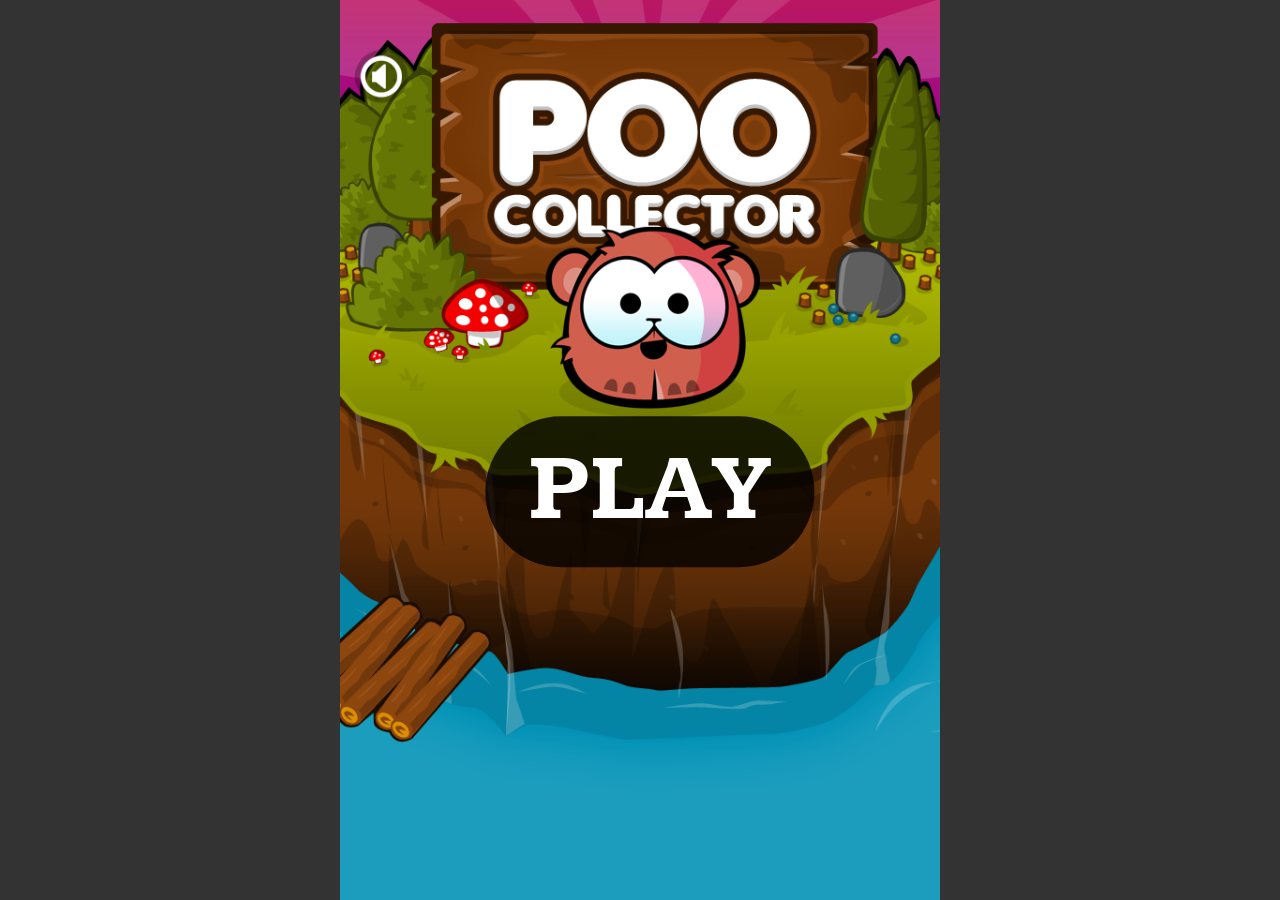
==== p/index.html @ 73aff0d3 "Add responsive viewport updates for game" ====
<!DOCTYPE html>
<html>
<head>
	<meta name="viewport" content="width=device-width, initial-scale=1, maximum-scale=1, minimum-scale=1, user-scalable=no" />
    <meta name="apple-mobile-web-app-status-bar-style" content="black-translucent" /> 
    <meta name="apple-mobile-web-app-capable" content="yes" />
    <meta name="format-detection" content="telephone=no">
    <link rel="apple-touch-icon-precomposed" href="graphic/poocollector/app-icon2.png"/>
	
	<meta property="fb:admins" content="20901205" />
	
	<title>PooCollector</title>
	<meta http-equiv="Content-Type" content="text/html; charset=utf-8" /> 

	<script>
(function(){
	var GAME_BASE_WIDTH = 640;
	var GAME_BASE_HEIGHT = 960;

	var readViewport = function() {
		var vv = window.visualViewport;
		var vw = Math.max(vv && vv.width ? vv.width : 0, document.documentElement.clientWidth || 0, window.innerWidth || 0);
		var vh = Math.max(vv && vv.height ? vv.height : 0, document.documentElement.clientHeight || 0, window.innerHeight || 0);
		return {width: vw, height: vh};
	};

	var fitLoadingViewport = function(){
		var viewport = readViewport();
		var vw = viewport.width;
		var vh = viewport.height;
		if (!vw || !vh) {
			vw = GAME_BASE_WIDTH;
			vh = GAME_BASE_HEIGHT;
		}

		var scaleX = vw / GAME_BASE_WIDTH;
		var scaleY = vh / GAME_BASE_HEIGHT;
		var scale = Math.min(scaleX, scaleY);
		var viewportRatio = vw / Math.max(vh, 1);
		var designRatio = GAME_BASE_WIDTH / GAME_BASE_HEIGHT;
		var isExtremeAspect = (viewportRatio >= designRatio * 2.4) || (viewportRatio <= designRatio / 2.4);

		if (!isFinite(scale) || scale <= 0) {
			scale = 1;
		}

		// Extreme viewport shape fallback: keep contain scaling and readable minimum.
		if (isExtremeAspect) {
			var minReadableScale = Math.max(scale * 0.75, 0.2);
			scale = Math.max(scale, minReadableScale);
			scale = Math.min(scale, Math.min(scaleX, scaleY));
		}

		var offsetX = Math.max(0, (vw - (GAME_BASE_WIDTH * scale)) / 2);
		var offsetY = Math.max(0, (vh - (GAME_BASE_HEIGHT * scale)) / 2);
		var rootStyle = document.documentElement.style;
		rootStyle.setProperty("--game-base-width", GAME_BASE_WIDTH + "px");
		rootStyle.setProperty("--game-base-height", GAME_BASE_HEIGHT + "px");
		rootStyle.setProperty("--map-scale", String(scale));
		rootStyle.setProperty("--map-left", offsetX + "px");
		rootStyle.setProperty("--map-top", offsetY + "px");
		rootStyle.setProperty("--screen-scale", String(scale));
		rootStyle.setProperty("--screen-left", offsetX + "px");
		rootStyle.setProperty("--screen-top", offsetY + "px");
		rootStyle.setProperty("--overlay-scale", String(scale));
		rootStyle.setProperty("--overlay-left", offsetX + "px");
		rootStyle.setProperty("--overlay-top", offsetY + "px");
		rootStyle.setProperty("--intro-scale", String(scale));
		rootStyle.setProperty("--intro-left", offsetX + "px");
		rootStyle.setProperty("--intro-top", offsetY + "px");
		rootStyle.setProperty("--trans-scale", String(scale));
		rootStyle.setProperty("--trans-left", offsetX + "px");
		rootStyle.setProperty("--trans-top", offsetY + "px");
		rootStyle.setProperty("--onscreen-scale", String(scale));
		rootStyle.setProperty("--onscreen-left", offsetX + "px");
		rootStyle.setProperty("--onscreen-top", offsetY + "px");

		var body = document.body || document.getElementsByTagName("body")[0];
		if (body && body.style) {
			body.style.backgroundPosition = offsetX + "px " + offsetY + "px";
			body.style.backgroundSize = (GAME_BASE_WIDTH * scale) + "px " + (GAME_BASE_HEIGHT * scale) + "px";
		}
	};

	var onViewportUpdate = function(){
		fitLoadingViewport();
	};

	onViewportUpdate();
	if (document.readyState === "loading") {
		document.addEventListener("DOMContentLoaded", onViewportUpdate);
	} else {
		onViewportUpdate();
	}
	window.addEventListener("load", onViewportUpdate);
	window.addEventListener("resize", onViewportUpdate);
	window.addEventListener("orientationchange", onViewportUpdate);
})();
</script>

	
</head>
<body onload="onBodyLoad()">

	<div id="fb-root"></div>

	<div id="action">
		<div id="loading-icon"></div>
		<div id="msg"></div>
	</div>

	<script type="text/javascript" src="js/base.js"></script>

	<script src="cordova-1.9.0.js"></script>
	<script src="cdv-plugin-fb-connect.js"></script>
	<script src="facebook_js_sdk.js"></script>


	<script src="js/ui.js"></script>
	<script src="js/auth.js"></script>
	<script src="js/feed.js"></script>
	<script src="js/graph_api.js"></script>
	<script src="js/requests.js"></script>


	



	













<script>
  if (typeof Cordova === 'undefined' || typeof cordova === 'undefined') {
      if (window.console) console.warn('Cordova variable not found; running in web mode.');
  }
  if (typeof CDV === 'undefined') {
      if (window.console) console.warn('CDV variable not found; Facebook native bridge may be unavailable.');
  }
  if (typeof FB === 'undefined') {
      if (window.console) console.warn('FB variable not found; Facebook login/features will be disabled.');
  }

  document.addEventListener('deviceready', function() {
      try {
          if (typeof FB !== 'undefined' && typeof CDV !== 'undefined' && CDV && CDV.FB) {
              FB.init({ appId: "525389767474461", nativeInterface: CDV.FB, useCachedDialogs: false });
          }
      } catch (e) {
          console.error(e);
      }
  }, false);

</script>

	
	
	
	
</body>
</html>
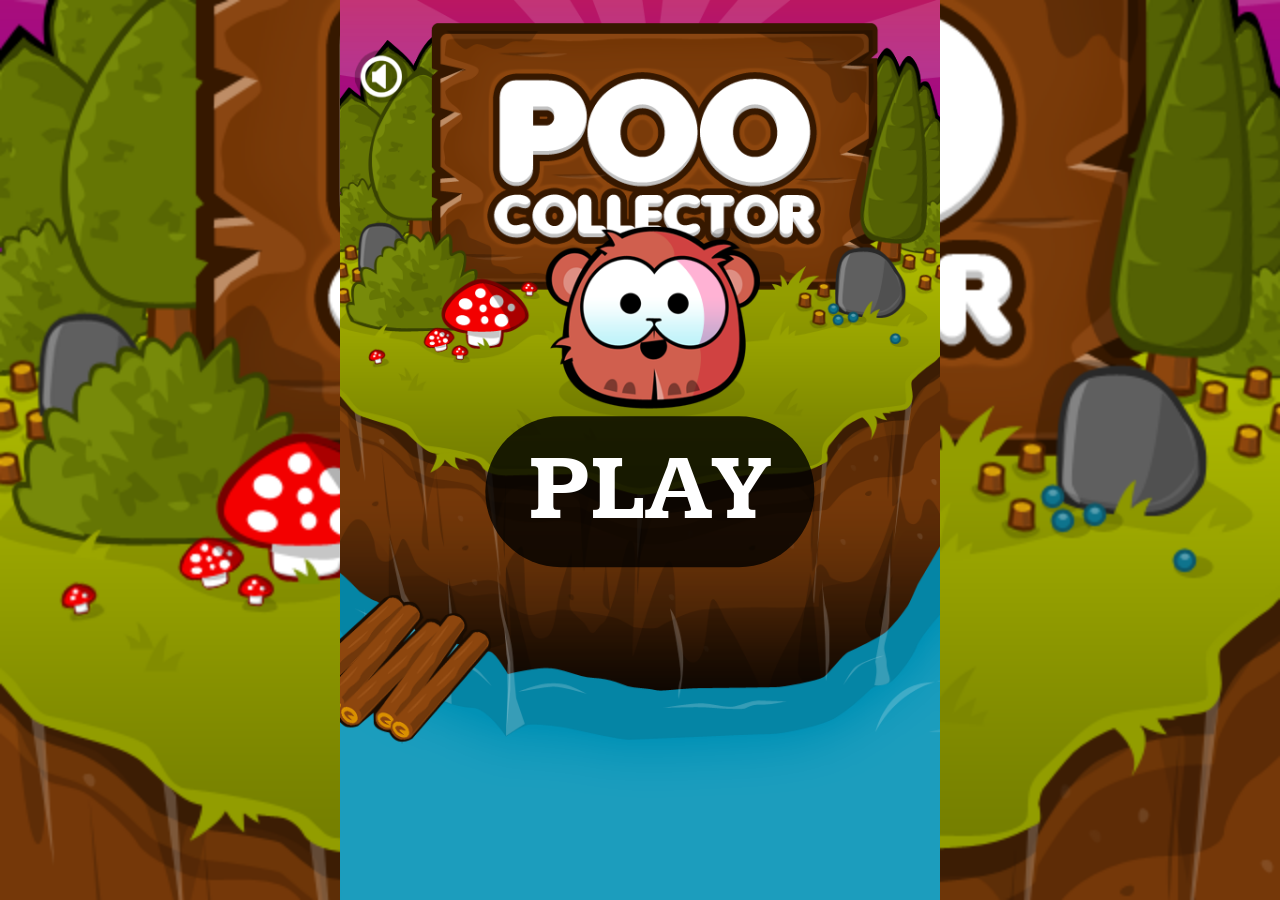
==== commit 3f458bed: "Fill map-adjacent viewport with map texture outside bounds" ====
--- a/p/index.html
+++ b/p/index.html
@@ -16,43 +16,46 @@
 (function(){
 	var GAME_BASE_WIDTH = 640;
 	var GAME_BASE_HEIGHT = 960;
-
+	var DUMMY_BG_URL = "graphic/screens/loading/background.png";
+	var MAP_FILL_BG_URL = "graphic/grass-base.png";
 	var readViewport = function() {
 		var vv = window.visualViewport;
-		var vw = Math.max(vv && vv.width ? vv.width : 0, document.documentElement.clientWidth || 0, window.innerWidth || 0);
-		var vh = Math.max(vv && vv.height ? vv.height : 0, document.documentElement.clientHeight || 0, window.innerHeight || 0);
-		return {width: vw, height: vh};
+		return {
+			width: Math.max(vv && vv.width ? vv.width : 0, document.documentElement.clientWidth || 0, window.innerWidth || 0),
+			height: Math.max(vv && vv.height ? vv.height : 0, document.documentElement.clientHeight || 0, window.innerHeight || 0)
+		};
 	};
 
 	var fitLoadingViewport = function(){
 		var viewport = readViewport();
-		var vw = viewport.width;
-		var vh = viewport.height;
-		if (!vw || !vh) {
-			vw = GAME_BASE_WIDTH;
-			vh = GAME_BASE_HEIGHT;
-		}
+		var vw = viewport.width || GAME_BASE_WIDTH;
+		var vh = viewport.height || GAME_BASE_HEIGHT;
 
 		var scaleX = vw / GAME_BASE_WIDTH;
 		var scaleY = vh / GAME_BASE_HEIGHT;
 		var scale = Math.min(scaleX, scaleY);
+		var fillScale = Math.max(scaleX, scaleY);
 		var viewportRatio = vw / Math.max(vh, 1);
 		var designRatio = GAME_BASE_WIDTH / GAME_BASE_HEIGHT;
 		var isExtremeAspect = (viewportRatio >= designRatio * 2.4) || (viewportRatio <= designRatio / 2.4);
 
 		if (!isFinite(scale) || scale <= 0) {
 			scale = 1;
+			fillScale = 1;
 		}
 
-		// Extreme viewport shape fallback: keep contain scaling and readable minimum.
+		// Extreme viewport fallback keeps gameplay scale safe (no clipping) and uses a filled dummy background for margins.
 		if (isExtremeAspect) {
-			var minReadableScale = Math.max(scale * 0.75, 0.2);
-			scale = Math.max(scale, minReadableScale);
 			scale = Math.min(scale, Math.min(scaleX, scaleY));
+			fillScale = Math.max(fillScale, 1);
 		}
 
-		var offsetX = Math.max(0, (vw - (GAME_BASE_WIDTH * scale)) / 2);
-		var offsetY = Math.max(0, (vh - (GAME_BASE_HEIGHT * scale)) / 2);
+		var mapWidth = GAME_BASE_WIDTH * scale;
+		var mapHeight = GAME_BASE_HEIGHT * scale;
+		var bgWidth = GAME_BASE_WIDTH * fillScale;
+		var bgHeight = GAME_BASE_HEIGHT * fillScale;
+		var offsetX = Math.max(0, (vw - mapWidth) / 2);
+		var offsetY = Math.max(0, (vh - mapHeight) / 2);
 		var rootStyle = document.documentElement.style;
 		rootStyle.setProperty("--game-base-width", GAME_BASE_WIDTH + "px");
 		rootStyle.setProperty("--game-base-height", GAME_BASE_HEIGHT + "px");
@@ -74,11 +77,30 @@
 		rootStyle.setProperty("--onscreen-scale", String(scale));
 		rootStyle.setProperty("--onscreen-left", offsetX + "px");
 		rootStyle.setProperty("--onscreen-top", offsetY + "px");
+		rootStyle.setProperty("--game-extreme-viewport", isExtremeAspect ? "1" : "0");
+		rootStyle.setProperty("--game-fill-scale", String(fillScale));
+		rootStyle.setProperty("--game-fill-width", bgWidth + "px");
+		rootStyle.setProperty("--game-fill-height", bgHeight + "px");
 
 		var body = document.body || document.getElementsByTagName("body")[0];
+		var html = document.documentElement;
+		if (html && html.style) {
+			html.style.setProperty("--game-fill-image", "url(" + MAP_FILL_BG_URL + ")");
+		}
 		if (body && body.style) {
-			body.style.backgroundPosition = offsetX + "px " + offsetY + "px";
-			body.style.backgroundSize = (GAME_BASE_WIDTH * scale) + "px " + (GAME_BASE_HEIGHT * scale) + "px";
+			body.style.backgroundImage = "url(" + DUMMY_BG_URL + ")";
+			body.style.backgroundRepeat = "repeat";
+			body.style.backgroundPosition = "center center";
+			body.style.backgroundSize = bgWidth + "px " + bgHeight + "px";
+		}
+
+		// Keep a safe fallback marker for extreme layouts.
+		if (body) {
+			if (isExtremeAspect) {
+				body.classList.add("extreme-aspect");
+			} else {
+				body.classList.remove("extreme-aspect");
+			}
 		}
 	};
 
